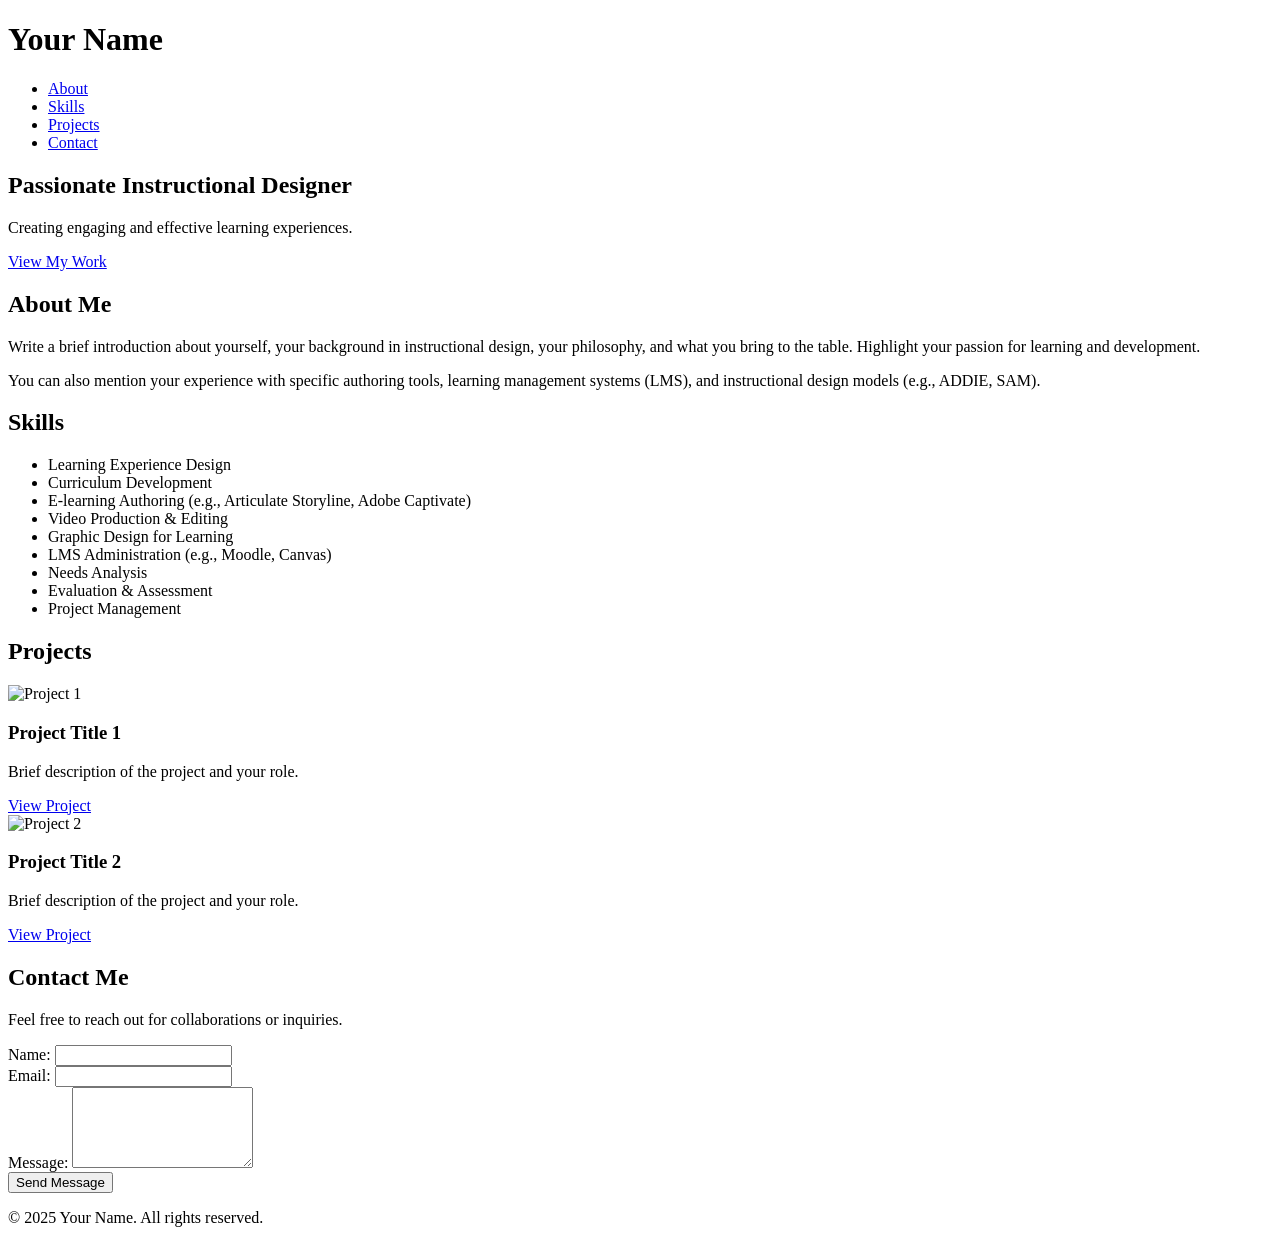
==== index.html @ 95ea76d7 "Create index.html" ====
<!DOCTYPE html>
<html lang="en">
<head>
    <meta charset="UTF-8">
    <meta name="viewport" content="width=device-width, initial-scale=1.0">
    <title>Instructional Design Portfolio</title>
    <link rel="stylesheet" href="style.css">
</head>
<body>
    <header>
        <div class="container">
            <h1>Your Name</h1>
            <nav>
                <ul>
                    <li><a href="#about">About</a></li>
                    <li><a href="#skills">Skills</a></li>
                    <li><a href="#projects">Projects</a></li>
                    <li><a href="#contact">Contact</a></li>
                </ul>
            </nav>
        </div>
    </header>

    <section id="hero" class="hero">
        <div class="container">
            <div class="hero-content">
                <h2>Passionate Instructional Designer</h2>
                <p>Creating engaging and effective learning experiences.</p>
                <a href="#projects" class="button">View My Work</a>
            </div>
        </div>
    </section>

    <section id="about" class="about">
        <div class="container">
            <h2>About Me</h2>
            <p>Write a brief introduction about yourself, your background in instructional design, your philosophy, and what you bring to the table. Highlight your passion for learning and development.</p>
            <p>You can also mention your experience with specific authoring tools, learning management systems (LMS), and instructional design models (e.g., ADDIE, SAM).</p>
        </div>
    </section>

    <section id="skills" class="skills">
        <div class="container">
            <h2>Skills</h2>
            <ul class="skills-list">
                <li>Learning Experience Design</li>
                <li>Curriculum Development</li>
                <li>E-learning Authoring (e.g., Articulate Storyline, Adobe Captivate)</li>
                <li>Video Production & Editing</li>
                <li>Graphic Design for Learning</li>
                <li>LMS Administration (e.g., Moodle, Canvas)</li>
                <li>Needs Analysis</li>
                <li>Evaluation & Assessment</li>
                <li>Project Management</li>
                </ul>
        </div>
    </section>

    <section id="projects" class="projects">
        <div class="container">
            <h2>Projects</h2>
            <div class="projects-grid">
                <div class="project-card">
                    <img src="placeholder-project.jpg" alt="Project 1">
                    <h3>Project Title 1</h3>
                    <p>Brief description of the project and your role.</p>
                    <a href="#" target="_blank">View Project</a>
                </div>
                <div class="project-card">
                    <img src="placeholder-project.jpg" alt="Project 2">
                    <h3>Project Title 2</h3>
                    <p>Brief description of the project and your role.</p>
                    <a href="#" target="_blank">View Project</a>
                </div>
                </div>
        </div>
    </section>

    <section id="contact" class="contact">
        <div class="container">
            <h2>Contact Me</h2>
            <p>Feel free to reach out for collaborations or inquiries.</p>
            <form action="#" method="POST"> <div class="form-group">
                    <label for="name">Name:</label>
                    <input type="text" id="name" name="name" required>
                </div>
                <div class="form-group">
                    <label for="email">Email:</label>
                    <input type="email" id="email" name="email" required>
                </div>
                <div class="form-group">
                    <label for="message">Message:</label>
                    <textarea id="message" name="message" rows="5" required></textarea>
                </div>
                <button type="submit" class="button">Send Message</button>
            </form>
        </div>
    </section>

    <footer>
        <div class="container">
            <p>&copy; 2025 Your Name. All rights reserved.</p>
        </div>
    </footer>

    <script src="script.js"></script>
</body>
</html>
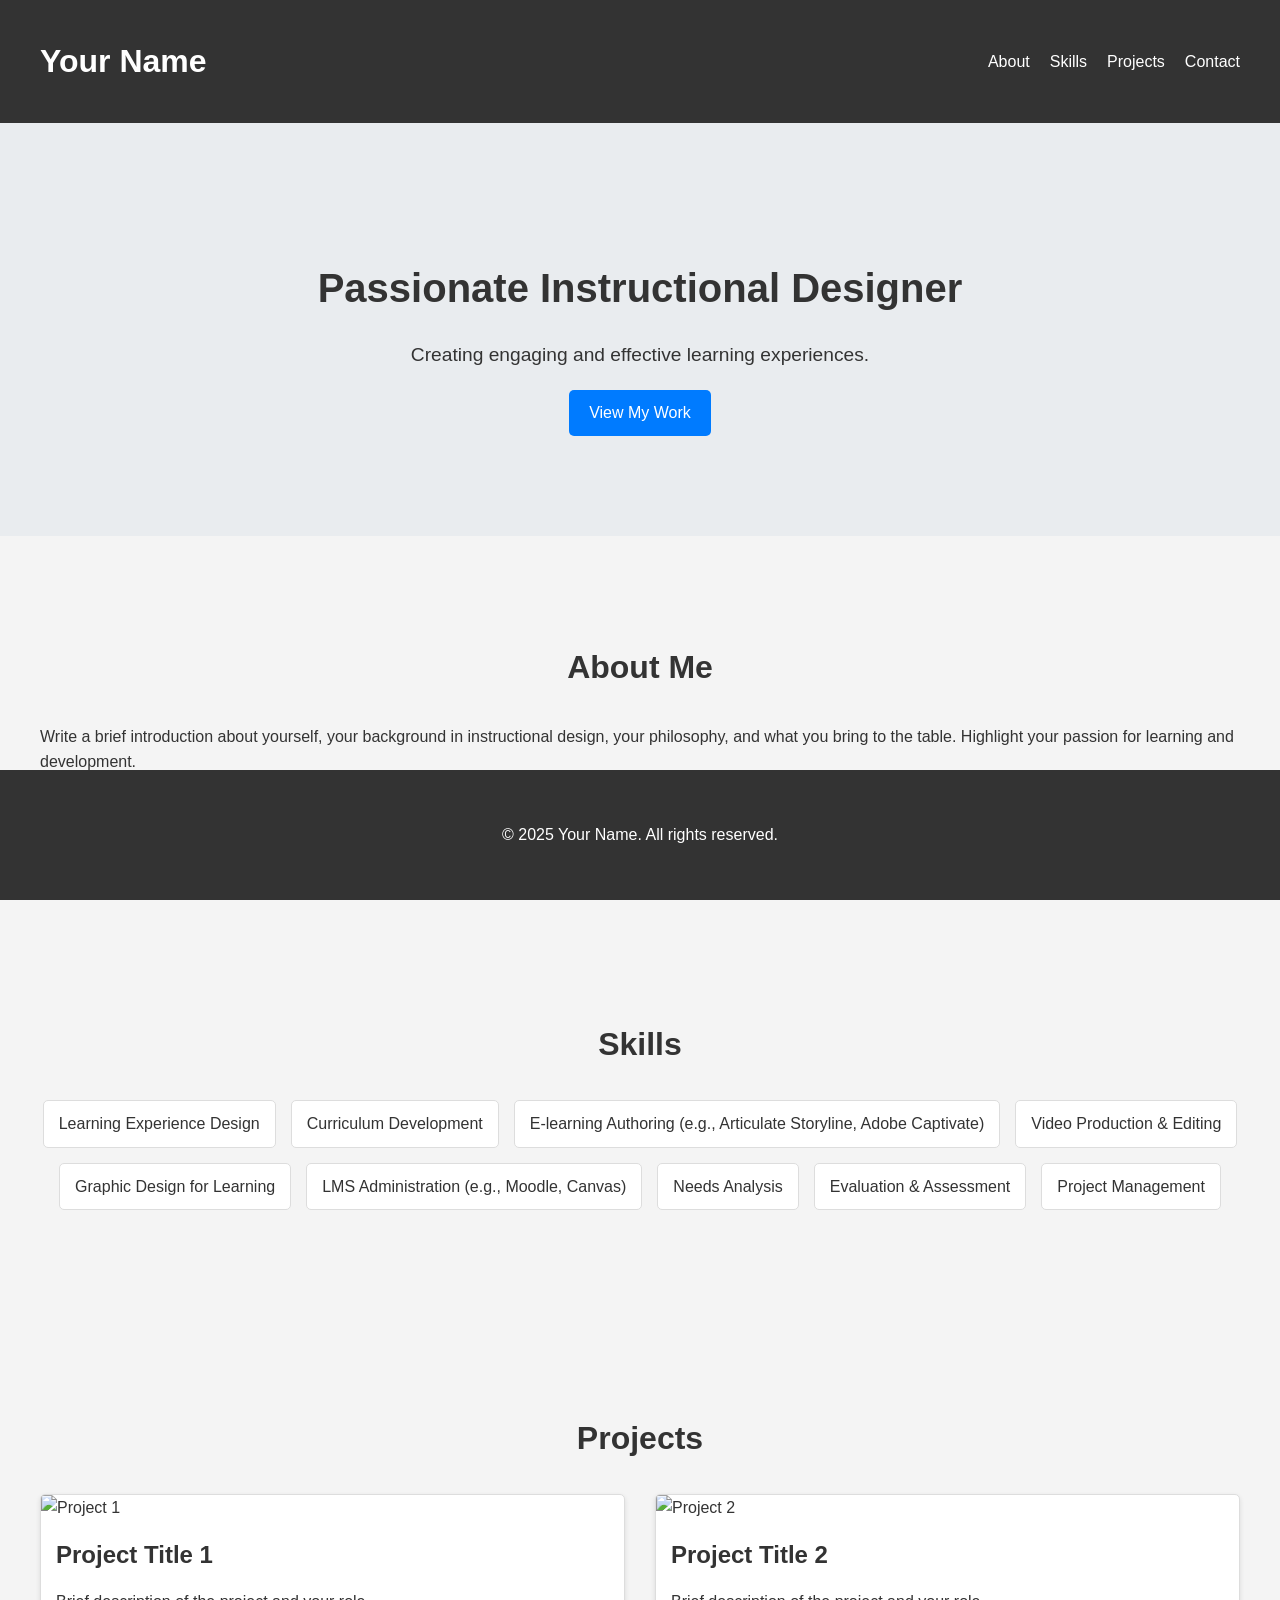
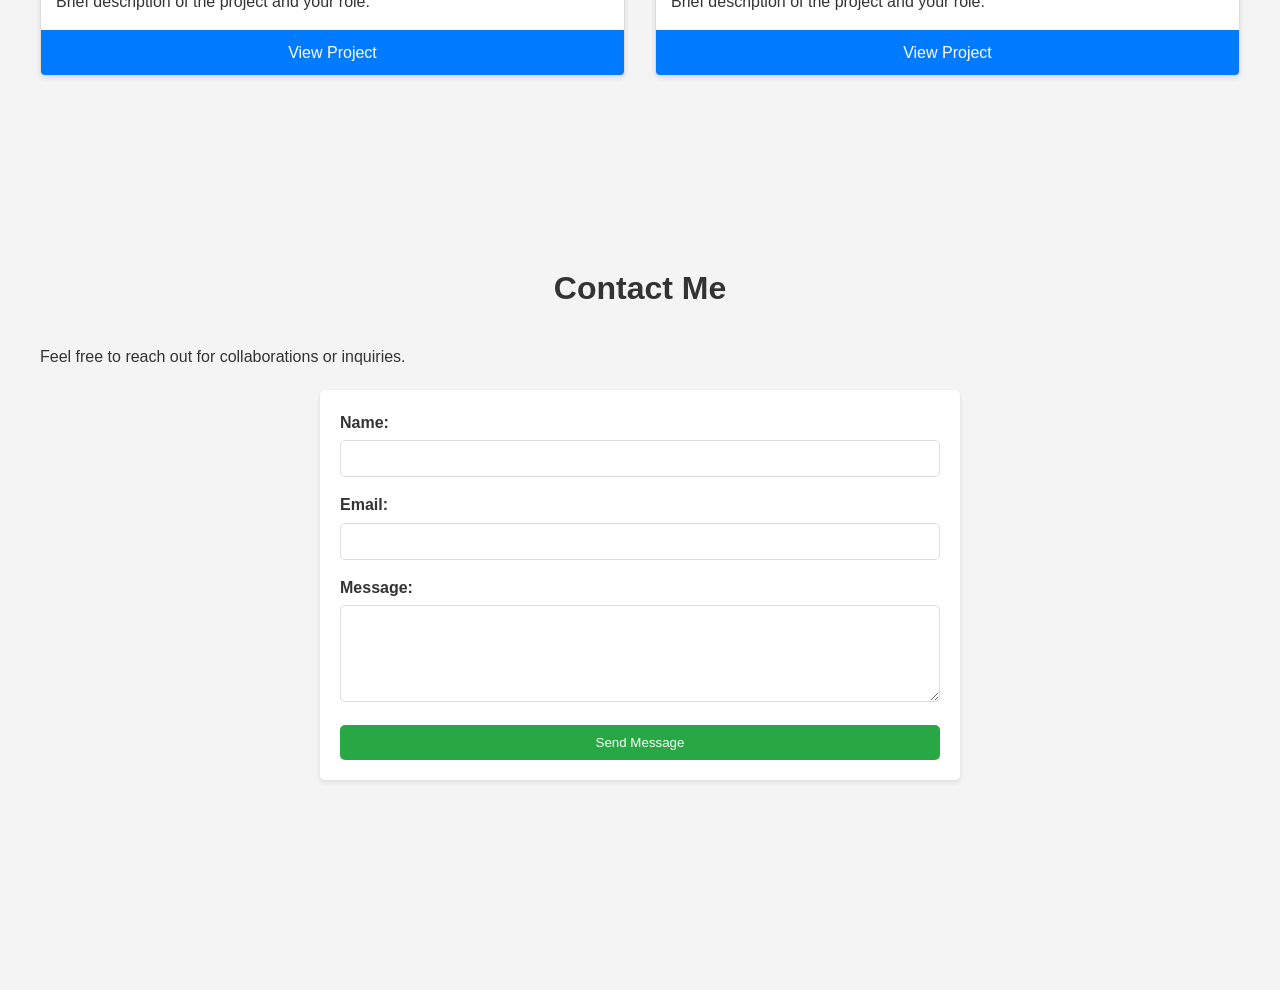
==== commit d9ba14f4: "Update index.html" ====
--- a/index.html
+++ b/index.html
@@ -64,7 +64,7 @@
                     <img src="placeholder-project.jpg" alt="Project 1">
                     <h3>Project Title 1</h3>
                     <p>Brief description of the project and your role.</p>
-                    <a href="#" target="_blank">View Project</a>
+                    <a href="#" target="pvoftam1">View Project</a>
                 </div>
                 <div class="project-card">
                     <img src="placeholder-project.jpg" alt="Project 2">
--- a/style.css
+++ b/style.css
@@ -0,0 +1,252 @@
+body {
+    font-family: sans-serif;
+    margin: 0;
+    padding: 0;
+    background-color: #f4f4f4;
+    color: #333;
+    line-height: 1.6;
+}
+
+.container {
+    max-width: 1200px;
+    margin: 0 auto;
+    padding: 20px;
+}
+
+header {
+    background-color: #333;
+    color: #fff;
+    padding: 1em 0;
+    position: sticky;
+    top: 0;
+    z-index: 100;
+}
+
+header .container {
+    display: flex;
+    justify-content: space-between;
+    align-items: center;
+}
+
+header h1 {
+    margin: 0;
+}
+
+nav ul {
+    list-style: none;
+    padding: 0;
+    margin: 0;
+    display: flex;
+}
+
+nav ul li {
+    margin-left: 20px;
+}
+
+nav ul li a {
+    color: #fff;
+    text-decoration: none;
+}
+
+.hero {
+    background-color: #e9ecef;
+    padding: 80px 0;
+    text-align: center;
+}
+
+.hero-content {
+    max-width: 800px;
+    margin: 0 auto;
+}
+
+.hero h2 {
+    font-size: 2.5em;
+    margin-bottom: 10px;
+}
+
+.hero p {
+    font-size: 1.2em;
+    margin-bottom: 20px;
+}
+
+.button {
+    display: inline-block;
+    background-color: #007bff;
+    color: #fff;
+    padding: 10px 20px;
+    text-decoration: none;
+    border-radius: 5px;
+    transition: background-color 0.3s ease;
+}
+
+.button:hover {
+    background-color: #0056b3;
+}
+
+.about, .skills, .projects, .contact {
+    padding: 60px 0;
+}
+
+.about h2, .skills h2, .projects h2, .contact h2 {
+    text-align: center;
+    margin-bottom: 30px;
+    font-size: 2em;
+}
+
+.skills-list {
+    list-style: none;
+    padding: 0;
+    display: flex;
+    flex-wrap: wrap;
+    gap: 15px;
+    justify-content: center;
+}
+
+.skills-list li {
+    background-color: #fff;
+    border: 1px solid #ddd;
+    padding: 10px 15px;
+    border-radius: 5px;
+}
+
+.projects-grid {
+    display: grid;
+    grid-template-columns: repeat(auto-fit, minmax(300px, 1fr));
+    gap: 30px;
+}
+
+.project-card {
+    background-color: #fff;
+    border: 1px solid #ddd;
+    border-radius: 5px;
+    overflow: hidden;
+    box-shadow: 0 2px 5px rgba(0, 0, 0, 0.1);
+}
+
+.project-card img {
+    width: 100%;
+    height: auto;
+    display: block;
+}
+
+.project-card h3 {
+    padding: 15px;
+    margin: 0;
+    font-size: 1.5em;
+}
+
+.project-card p {
+    padding: 0 15px 15px;
+    margin: 0;
+}
+
+.project-card a {
+    display: block;
+    padding: 10px 15px;
+    background-color: #007bff;
+    color: #fff;
+    text-align: center;
+    text-decoration: none;
+    transition: background-color 0.3s ease;
+}
+
+.project-card a:hover {
+    background-color: #0056b3;
+}
+
+.contact form {
+    max-width: 600px;
+    margin: 20px auto 0;
+    padding: 20px;
+    background-color: #fff;
+    border-radius: 5px;
+    box-shadow: 0 2px 5px rgba(0, 0, 0, 0.1);
+}
+
+.form-group {
+    margin-bottom: 15px;
+}
+
+.form-group label {
+    display: block;
+    margin-bottom: 5px;
+    font-weight: bold;
+}
+
+.form-group input[type="text"],
+.form-group input[type="email"],
+.form-group textarea {
+    width: 100%;
+    padding: 10px;
+    border: 1px solid #ddd;
+    border-radius: 5px;
+    box-sizing: border-box;
+}
+
+.form-group textarea {
+    resize: vertical;
+}
+
+.contact button[type="submit"] {
+    display: block;
+    width: 100%;
+    padding: 10px;
+    background-color: #28a745;
+    color: #fff;
+    border: none;
+    border-radius: 5px;
+    cursor: pointer;
+    transition: background-color 0.3s ease;
+}
+
+.contact button[type="submit"]:hover {
+    background-color: #1e7e34;
+}
+
+footer {
+    background-color: #333;
+    color: #fff;
+    text-align: center;
+    padding: 1em 0;
+    position: sticky;
+    bottom: 0; /* Consider if you want it sticky */
+    width: 100%;
+}
+
+/* Responsive Design */
+@media (max-width: 768px) {
+    .container {
+        padding: 15px;
+    }
+
+    header .container {
+        flex-direction: column;
+        align-items: flex-start;
+    }
+
+    nav ul {
+        margin-top: 10px;
+        flex-direction: column;
+        align-items: flex-start;
+    }
+
+    nav ul li {
+        margin: 5px 0;
+    }
+
+    .hero {
+        padding: 60px 0;
+    }
+
+    .hero h2 {
+        font-size: 2em;
+    }
+
+    .skills-list {
+        justify-content: flex-start;
+    }
+
+    .projects-grid {
+        grid-template-columns: 1fr;
+    }
+}
